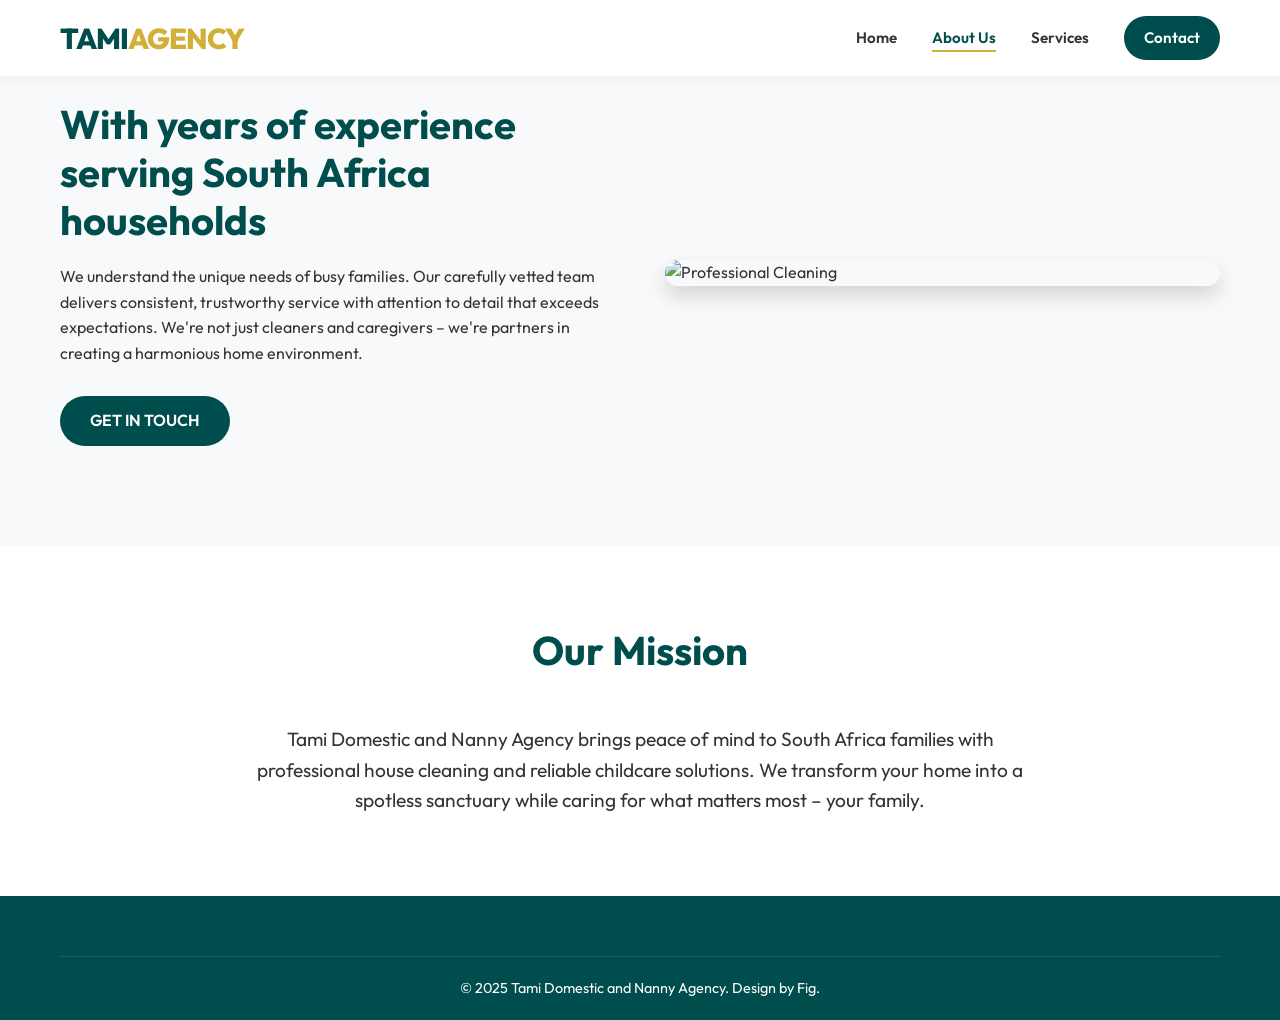
==== about.html @ 2e233cf8 "new files" ====
<!DOCTYPE html>
<html lang="en">
<head>
    <meta charset="UTF-8">
    <meta name="viewport" content="width=device-width, initial-scale=1.0">
    <title>About Us | Tami Domestic and Nanny Agency</title>
    <link rel="stylesheet" href="css/style.css">
    <link rel="stylesheet" href="https://cdnjs.cloudflare.com/ajax/libs/font-awesome/6.0.0/css/all.min.css">
</head>
<body>
    <div id="preloader"><div class="loader"></div></div>

    <!-- Header -->
    <header id="header">
        <div class="container nav">
            <a href="index.html" class="logo">TAMI<span>AGENCY</span></a>
            <ul class="nav-links">
                <li><a href="index.html">Home</a></li>
                <li><a href="about.html" class="active-link">About Us</a></li>
                <li><a href="services.html">Services</a></li>
                <li><a href="contact.html" class="btn btn-primary" style="padding: 10px 20px; color: white;">Contact</a></li>
            </ul>
            <div class="mobile-menu-btn" id="mobileMenuBtn"><i class="fas fa-bars"></i></div>
        </div>
    </header>

    <section class="container" style="padding: 100px 20px;">
        <div style="display: grid; grid-template-columns: repeat(auto-fit, minmax(300px, 1fr)); gap: 50px; align-items: center;">
            <div>
                <h2 style="color: var(--primary-color); margin-bottom: 20px; font-size: 2.5rem;">With years of experience serving South Africa households</h2>
                <p>We understand the unique needs of busy families. Our carefully vetted team delivers consistent, trustworthy service with attention to detail that exceeds expectations. We're not just cleaners and caregivers – we're partners in creating a harmonious home environment.</p>
                <div style="margin-top: 30px;">
                    <a href="contact.html" class="btn btn-primary">GET IN TOUCH</a>
                </div>
            </div>
            <div>
                <img src="https://images.unsplash.com/photo-1581578731548-c64695ce6958?auto=format&fit=crop&q=80&w=800" alt="Professional Cleaning" style="border-radius: 20px; box-shadow: var(--shadow-lg);">
            </div>
        </div>
    </section>

    <section style="background: white;">
        <div class="container text-center" style="text-align: center;">
            <div class="section-title">
                <h2>Our Mission</h2>
            </div>
            <p style="max-width: 800px; margin: 0 auto; font-size: 1.2rem;">Tami Domestic and Nanny Agency brings peace of mind to South Africa families with professional house cleaning and reliable childcare solutions. We transform your home into a spotless sanctuary while caring for what matters most – your family.</p>
        </div>
    </section>

    <footer>
        <div class="container">
            <div class="footer-bottom">
                <p>&copy; 2025 Tami Domestic and Nanny Agency. Design by Fig.</p>
            </div>
        </div>
    </footer>

    <script src="js/main.js"></script>
</body>
</html>
---- css/style.css ----
@import url('https://fonts.googleapis.com/css2?family=Outfit:wght@300;400;600;700&display=swap');

:root {
    --primary-color: #004d4d;
    --secondary-color: #d4af37;
    --accent-color: #2ecc71;
    --text-color: #333333;
    --text-muted: #666666;
    --bg-light: #f8f9fa;
    --white: #ffffff;
    --transition: all 0.3s cubic-bezier(0.4, 0, 0.2, 1);
    --shadow: 0 4px 6px rgba(0, 0, 0, 0.1);
    --shadow-lg: 0 10px 20px rgba(0, 0, 0, 0.15);
}

* {
    margin: 0;
    padding: 0;
    box-sizing: border-box;
}

body {
    font-family: 'Outfit', sans-serif;
    line-height: 1.6;
    color: var(--text-color);
    background-color: var(--bg-light);
    overflow-x: hidden;
}

a {
    text-decoration: none;
    color: inherit;
    transition: var(--transition);
}

ul {
    list-style: none;
}

img {
    max-width: 100%;
    display: block;
}

h1, h2, h3, h4 {
    line-height: 1.2;
    font-weight: 700;
}

.container {
    max-width: 1200px;
    margin: 0 auto;
    padding: 0 20px;
}

/* Preloader */
#preloader {
    position: fixed;
    top: 0;
    left: 0;
    width: 100%;
    height: 100%;
    background: var(--white);
    display: flex;
    justify-content: center;
    align-items: center;
    z-index: 9999;
    transition: var(--transition);
}

.loader {
    width: 50px;
    height: 50px;
    border: 5px solid var(--bg-light);
    border-top: 5px solid var(--primary-color);
    border-radius: 50%;
    animation: spin 1s linear infinite;
}

@keyframes spin {
    0% { transform: rotate(0deg); }
    100% { transform: rotate(360deg); }
}

/* Navigation */
header {
    background: rgba(255, 255, 255, 0.95);
    backdrop-filter: blur(10px);
    padding: 15px 0;
    position: fixed;
    width: 100%;
    top: 0;
    z-index: 1000;
    box-shadow: 0 2px 10px rgba(0, 0, 0, 0.05);
    transition: var(--transition);
}

header.scrolled {
    padding: 10px 0;
    background: var(--white);
    box-shadow: var(--shadow);
}

.nav {
    display: flex;
    justify-content: space-between;
    align-items: center;
    width: 100%;
    flex-wrap: nowrap;
}

.logo {
    display: flex;
    align-items: center;
    font-size: 1.8rem;
    font-weight: 800;
    color: var(--primary-color);
    letter-spacing: -1px;
    flex-shrink: 0;
}

.logo span {
    color: var(--secondary-color);
}

.nav-links {
    display: flex;
    gap: 35px;
    align-items: center;
}

.nav-links a {
    font-weight: 600;
    font-size: 0.95rem;
    color: var(--text-color);
    position: relative;
}

.nav-links a::after {
    content: '';
    position: absolute;
    bottom: -5px;
    left: 0;
    width: 0;
    height: 2px;
    background: var(--secondary-color);
    transition: var(--transition);
}

.nav-links a.btn::after {
    display: none;
}

.nav-links a:hover {
    color: var(--primary-color);
}

.nav-links a:hover::after {
    width: 100%;
}

.nav-links a.active-link {
    color: var(--primary-color);
}

/* Ensure indicators don't overlap for buttons */
.nav-links a.active-link:not(.btn)::after {
    width: 100%;
}

.mobile-menu-btn {
    display: none;
    font-size: 1.5rem;
    cursor: pointer;
    color: var(--primary-color);
    z-index: 1001;
}

/* Buttons */
.btn {
    display: inline-block;
    padding: 12px 30px;
    border-radius: 50px;
    font-weight: 600;
    cursor: pointer;
    transition: var(--transition);
    border: none;
}

.btn-primary {
    background: var(--primary-color);
    color: var(--white);
}

.btn-primary:hover {
    background: #003333;
    transform: translateY(-3px);
    box-shadow: var(--shadow-lg);
}

.btn-outline {
    border: 2px solid var(--primary-color);
    color: var(--primary-color);
    background: transparent;
}

.btn-outline:hover {
    background: var(--primary-color);
    color: var(--white);
}

/* Hero Section */
.hero-slider {
    position: relative;
    height: 100vh;
    width: 100%;
    overflow: hidden;
}

.hero-slide {
    position: absolute;
    top: 0;
    left: 0;
    width: 100%;
    height: 100%;
    opacity: 0;
    visibility: hidden;
    transition: opacity 1.5s ease-in-out;
}

.hero-slide.active {
    opacity: 1;
    visibility: visible;
}

.hero-slide::before {
    content: '';
    position: absolute;
    top: 0;
    left: 0;
    width: 100%;
    height: 100%;
    background: linear-gradient(rgba(0, 0, 0, 0.4), rgba(0, 0, 0, 0.6));
    z-index: 1;
}

.hero-slide img {
    width: 100%;
    height: 100%;
    object-fit: cover;
    transform: scale(1.1);
    transition: transform 10s linear;
}

.hero-slide.active img {
    transform: scale(1);
}

.hero-content {
    position: absolute;
    top: 50%;
    left: 50%;
    transform: translate(-50%, -50%);
    width: 100%;
    max-width: 1000px;
    z-index: 2;
    text-align: center;
    color: var(--white);
    padding: 0 20px;
}

.hero-content h3 {
    font-size: 1.2rem;
    letter-spacing: 4px;
    text-transform: uppercase;
    margin-bottom: 20px;
    color: var(--secondary-color);
    opacity: 0;
    transform: translateY(20px);
    transition: all 0.8s 0.3s forwards;
}

.hero-content h1 {
    font-size: 4.5rem;
    margin-bottom: 25px;
    line-height: 1.1;
    opacity: 0;
    transform: translateY(30px);
    transition: all 0.8s 0.6s forwards;
}

.hero-content p {
    font-size: 1.3rem;
    margin-bottom: 40px;
    max-width: 700px;
    margin-left: auto;
    margin-right: auto;
    opacity: 0;
    transform: translateY(30px);
    transition: all 0.8s 0.9s forwards;
}

.hero-slide.active .hero-content h3,
.hero-slide.active .hero-content h1,
.hero-slide.active .hero-content p,
.hero-slide.active .hero-btns {
    opacity: 1;
    transform: translateY(0);
}

.hero-btns {
    display: flex;
    justify-content: center;
    gap: 20px;
    opacity: 0;
    transform: translateY(30px);
    transition: all 0.8s 1.1s forwards;
}

/* Sections */
section {
    padding: 80px 0;
}

.section-title {
    text-align: center;
    margin-bottom: 50px;
}

.section-title h2 {
    font-size: 2.5rem;
    color: var(--primary-color);
    margin-bottom: 15px;
}

/* Stats */
.stats-grid {
    display: grid;
    grid-template-columns: repeat(auto-fit, minmax(200px, 1fr));
    gap: 30px;
    text-align: center;
}

.stat-item h3 {
    font-size: 2.5rem;
    color: var(--secondary-color);
}

/* Testimonials Carousel */
.testimonials {
    background: var(--bg-light);
    overflow: hidden;
}

.carousel-container {
    position: relative;
    max-width: 800px;
    margin: 0 auto;
}

.carousel-slide {
    display: none;
    text-align: center;
    padding: 40px;
    animation: fadeIn 0.5s ease-in-out;
}

.carousel-slide.active {
    display: block;
}

@keyframes fadeIn {
    from { opacity: 0; }
    to { opacity: 1; }
}

.testimonial-text {
    font-style: italic;
    font-size: 1.2rem;
    margin-bottom: 20px;
}

.testimonial-author {
    font-weight: 700;
    color: var(--primary-color);
}

/* Footer */
footer {
    background: var(--primary-color);
    color: var(--white);
    padding: 60px 0 20px;
}

.footer-grid {
    display: grid;
    grid-template-columns: repeat(auto-fit, minmax(250px, 1fr));
    gap: 40px;
    margin-bottom: 40px;
}

.footer-bottom {
    text-align: center;
    padding-top: 20px;
    border-top: 1px solid rgba(255, 255, 255, 0.1);
    font-size: 0.9rem;
}

/* Responsive */
@media (max-width: 768px) {
    .logo {
        font-size: 1.5rem;
    }

    .nav-links {
        display: flex;
        flex-direction: column;
        justify-content: center;
        position: fixed;
        top: 0;
        right: -100%;
        width: 80%;
        height: 100vh;
        background: var(--white);
        padding: 50px 20px;
        box-shadow: -10px 0 30px rgba(0, 0, 0, 0.1);
        transition: right 0.4s ease-in-out;
        z-index: 1000;
    }
    
    .nav-links.active {
        right: 0;
    }
    
    .mobile-menu-btn {
        display: block;
        padding: 10px;
    }
    
    .hero-content h1 {
        font-size: 2.2rem;
    }
    
    .hero-content p {
        font-size: 1rem;
    }
    
    .hero-btns {
        flex-direction: column;
        align-items: stretch;
        padding: 0 10%;
        gap: 15px;
    }
}

/* Scroll Animations */
.animate-on-scroll {
    opacity: 0;
    transform: translateY(30px);
    transition: opacity 0.8s ease-out, transform 0.8s ease-out;
}

.animate-fadeIn {
    opacity: 1;
    transform: translateY(0);
}

.service-card {
    transition: var(--transition);
}

.service-card:hover {
    transform: translateY(-10px);
    box-shadow: var(--shadow-lg);
}
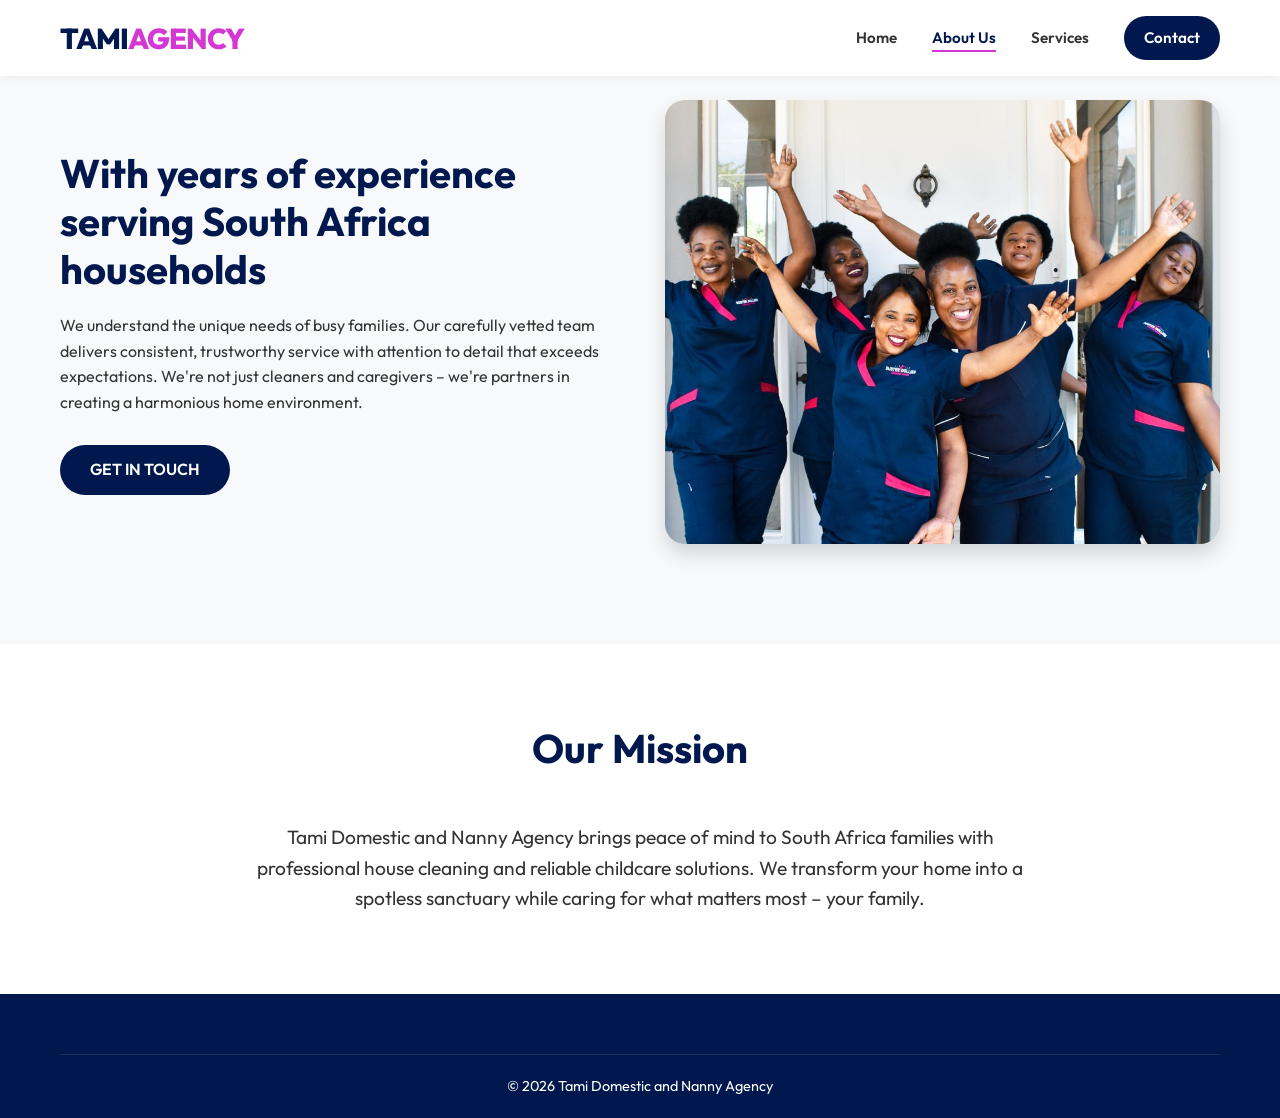
==== commit fa8c1f99: "feat: Create initial website structure including core pages, styling, and assets for Tami Domestic a" ====
--- a/about.html
+++ b/about.html
@@ -1,5 +1,6 @@
 <!DOCTYPE html>
 <html lang="en">
+
 <head>
     <meta charset="UTF-8">
     <meta name="viewport" content="width=device-width, initial-scale=1.0">
@@ -7,8 +8,11 @@
     <link rel="stylesheet" href="css/style.css">
     <link rel="stylesheet" href="https://cdnjs.cloudflare.com/ajax/libs/font-awesome/6.0.0/css/all.min.css">
 </head>
+
 <body>
-    <div id="preloader"><div class="loader"></div></div>
+    <div id="preloader">
+        <div class="loader"></div>
+    </div>
 
     <!-- Header -->
     <header id="header">
@@ -18,23 +22,29 @@
                 <li><a href="index.html">Home</a></li>
                 <li><a href="about.html" class="active-link">About Us</a></li>
                 <li><a href="services.html">Services</a></li>
-                <li><a href="contact.html" class="btn btn-primary" style="padding: 10px 20px; color: white;">Contact</a></li>
+                <li><a href="contact.html" class="btn btn-primary" style="padding: 10px 20px; color: white;">Contact</a>
+                </li>
             </ul>
             <div class="mobile-menu-btn" id="mobileMenuBtn"><i class="fas fa-bars"></i></div>
         </div>
     </header>
 
     <section class="container" style="padding: 100px 20px;">
-        <div style="display: grid; grid-template-columns: repeat(auto-fit, minmax(300px, 1fr)); gap: 50px; align-items: center;">
+        <div
+            style="display: grid; grid-template-columns: repeat(auto-fit, minmax(300px, 1fr)); gap: 50px; align-items: center;">
             <div>
-                <h2 style="color: var(--primary-color); margin-bottom: 20px; font-size: 2.5rem;">With years of experience serving South Africa households</h2>
-                <p>We understand the unique needs of busy families. Our carefully vetted team delivers consistent, trustworthy service with attention to detail that exceeds expectations. We're not just cleaners and caregivers – we're partners in creating a harmonious home environment.</p>
+                <h2 style="color: var(--primary-color); margin-bottom: 20px; font-size: 2.5rem;">With years of
+                    experience serving South Africa households</h2>
+                <p>We understand the unique needs of busy families. Our carefully vetted team delivers consistent,
+                    trustworthy service with attention to detail that exceeds expectations. We're not just cleaners and
+                    caregivers – we're partners in creating a harmonious home environment.</p>
                 <div style="margin-top: 30px;">
                     <a href="contact.html" class="btn btn-primary">GET IN TOUCH</a>
                 </div>
             </div>
             <div>
-                <img src="https://images.unsplash.com/photo-1581578731548-c64695ce6958?auto=format&fit=crop&q=80&w=800" alt="Professional Cleaning" style="border-radius: 20px; box-shadow: var(--shadow-lg);">
+                <img src="img/hero-1.jpeg" alt="Professional Cleaning"
+                    style="border-radius: 20px; box-shadow: var(--shadow-lg);">
             </div>
         </div>
     </section>
@@ -44,18 +54,21 @@
             <div class="section-title">
                 <h2>Our Mission</h2>
             </div>
-            <p style="max-width: 800px; margin: 0 auto; font-size: 1.2rem;">Tami Domestic and Nanny Agency brings peace of mind to South Africa families with professional house cleaning and reliable childcare solutions. We transform your home into a spotless sanctuary while caring for what matters most – your family.</p>
+            <p style="max-width: 800px; margin: 0 auto; font-size: 1.2rem;">Tami Domestic and Nanny Agency brings peace
+                of mind to South Africa families with professional house cleaning and reliable childcare solutions. We
+                transform your home into a spotless sanctuary while caring for what matters most – your family.</p>
         </div>
     </section>
 
     <footer>
         <div class="container">
             <div class="footer-bottom">
-                <p>&copy; 2025 Tami Domestic and Nanny Agency. Design by Fig.</p>
+                <p>&copy; 2026 Tami Domestic and Nanny Agency</p>
             </div>
         </div>
     </footer>
 
     <script src="js/main.js"></script>
 </body>
-</html>
+
+</html>
--- a/css/style.css
+++ b/css/style.css
@@ -1,9 +1,9 @@
 @import url('https://fonts.googleapis.com/css2?family=Outfit:wght@300;400;600;700&display=swap');
 
 :root {
-    --primary-color: #004d4d;
-    --secondary-color: #d4af37;
-    --accent-color: #2ecc71;
+    --primary-color: #00184d;
+    --secondary-color: #d437d4;
+    --accent-color: #8f2ecc;
     --text-color: #333333;
     --text-muted: #666666;
     --bg-light: #f8f9fa;
@@ -42,7 +42,10 @@
     display: block;
 }
 
-h1, h2, h3, h4 {
+h1,
+h2,
+h3,
+h4 {
     line-height: 1.2;
     font-weight: 700;
 }
@@ -78,8 +81,13 @@
 }
 
 @keyframes spin {
-    0% { transform: rotate(0deg); }
-    100% { transform: rotate(360deg); }
+    0% {
+        transform: rotate(0deg);
+    }
+
+    100% {
+        transform: rotate(360deg);
+    }
 }
 
 /* Navigation */
@@ -370,8 +378,13 @@
 }
 
 @keyframes fadeIn {
-    from { opacity: 0; }
-    to { opacity: 1; }
+    from {
+        opacity: 0;
+    }
+
+    to {
+        opacity: 1;
+    }
 }
 
 .testimonial-text {
@@ -427,24 +440,24 @@
         transition: right 0.4s ease-in-out;
         z-index: 1000;
     }
-    
+
     .nav-links.active {
         right: 0;
     }
-    
+
     .mobile-menu-btn {
         display: block;
         padding: 10px;
     }
-    
+
     .hero-content h1 {
         font-size: 2.2rem;
     }
-    
+
     .hero-content p {
         font-size: 1rem;
     }
-    
+
     .hero-btns {
         flex-direction: column;
         align-items: stretch;
@@ -472,4 +485,4 @@
 .service-card:hover {
     transform: translateY(-10px);
     box-shadow: var(--shadow-lg);
-}
+}
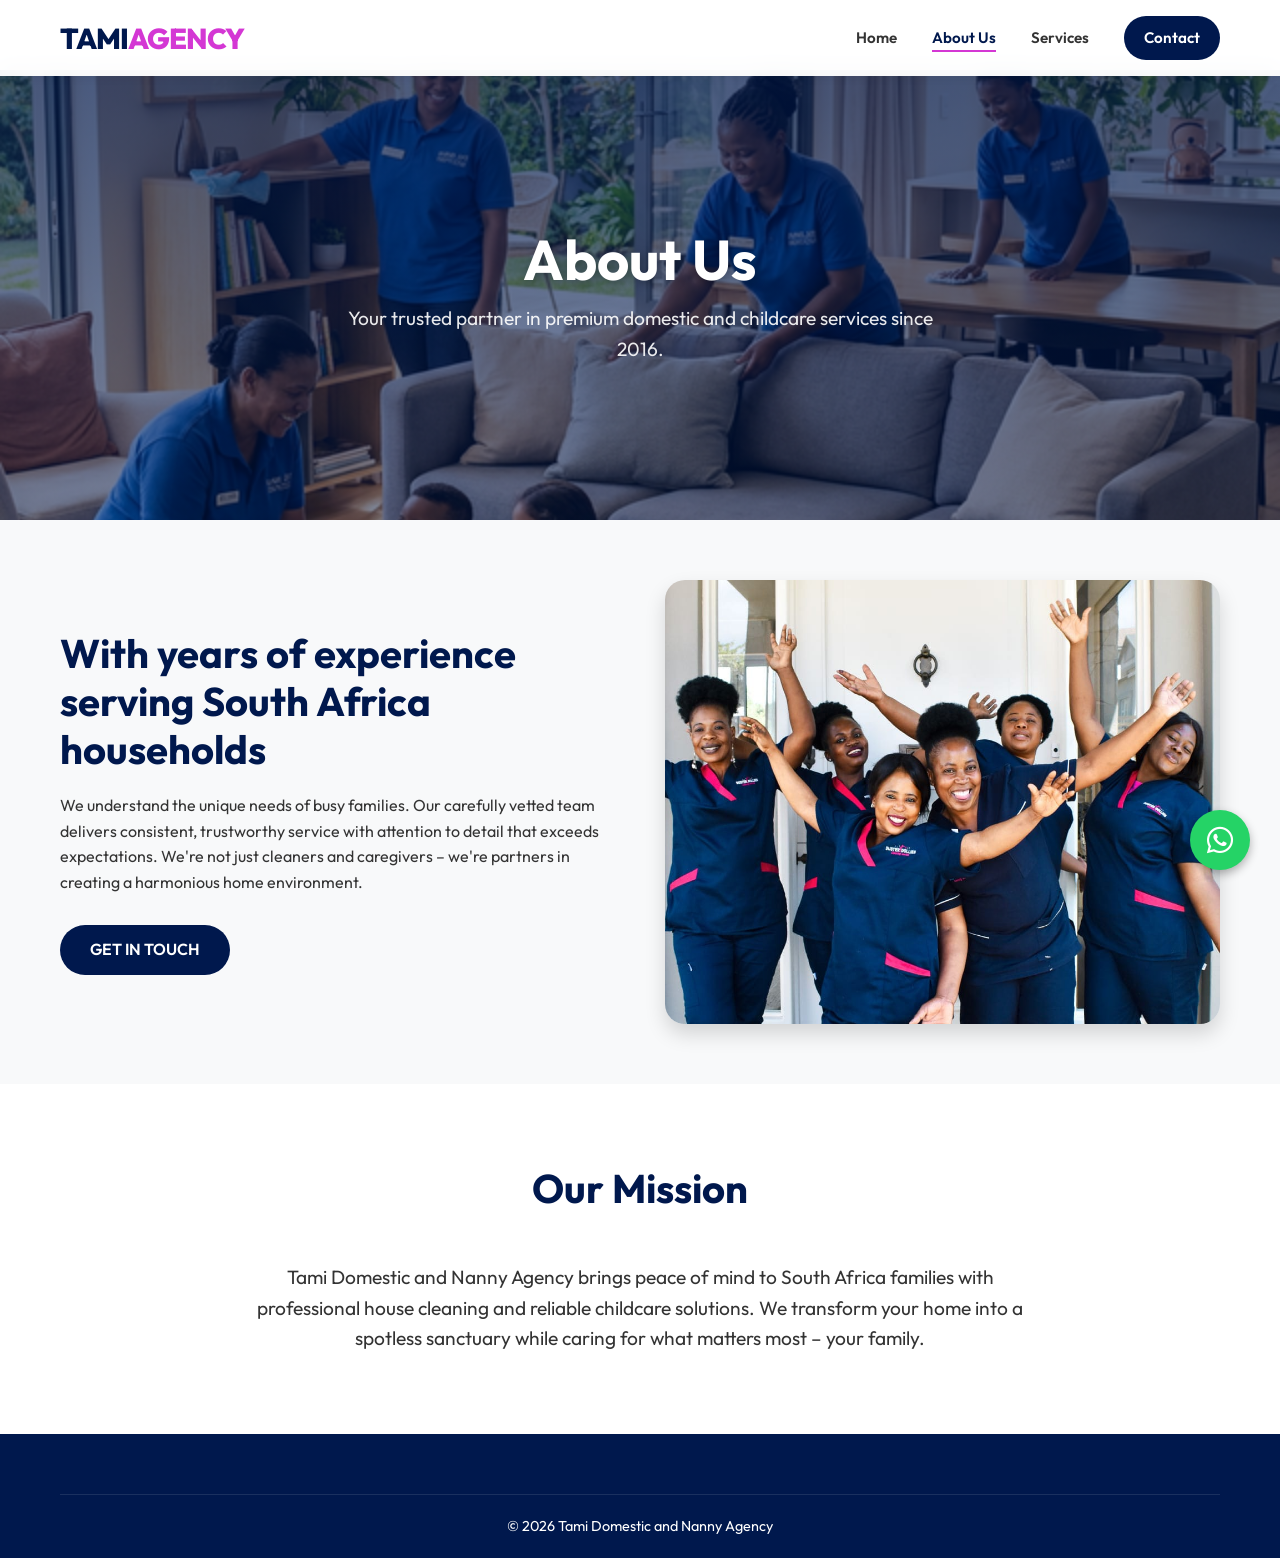
==== commit b929ebc2: "feat: Implement global styling with a new CSS file, add hero sections to about and contact pages, an" ====
--- a/about.html
+++ b/about.html
@@ -28,8 +28,16 @@
             <div class="mobile-menu-btn" id="mobileMenuBtn"><i class="fas fa-bars"></i></div>
         </div>
     </header>
+    
+    <section class="page-hero">
+        <img src="img/about-hero.png" alt="About Tami Agency">
+        <div class="page-hero-content">
+            <h1>About Us</h1>
+            <p>Your trusted partner in premium domestic and childcare services since 2016.</p>
+        </div>
+    </section>
 
-    <section class="container" style="padding: 100px 20px;">
+    <section class="container" style="padding: 60px 20px;">
         <div
             style="display: grid; grid-template-columns: repeat(auto-fit, minmax(300px, 1fr)); gap: 50px; align-items: center;">
             <div>
@@ -68,6 +76,10 @@
         </div>
     </footer>
 
+    <a href="https://wa.me/27601029595" class="whatsapp-fab" target="_blank">
+        <i class="fab fa-whatsapp"></i>
+    </a>
+
     <script src="js/main.js"></script>
 </body>
 
--- a/css/style.css
+++ b/css/style.css
@@ -323,6 +323,60 @@
     opacity: 0;
     transform: translateY(30px);
     transition: all 0.8s 1.1s forwards;
+}
+
+/* Page Hero */
+.page-hero {
+    position: relative;
+    height: 450px;
+    width: 100%;
+    display: flex;
+    align-items: center;
+    justify-content: center;
+    overflow: hidden;
+    margin-top: 70px;
+}
+
+.page-hero::before {
+    content: '';
+    position: absolute;
+    top: 0;
+    left: 0;
+    width: 100%;
+    height: 100%;
+    background: linear-gradient(rgba(0, 24, 77, 0.7), rgba(0, 24, 77, 0.5));
+    z-index: 1;
+}
+
+.page-hero img {
+    position: absolute;
+    top: 0;
+    left: 0;
+    width: 100%;
+    height: 100%;
+    object-fit: cover;
+    z-index: 0;
+}
+
+.page-hero-content {
+    position: relative;
+    z-index: 2;
+    text-align: center;
+    color: var(--white);
+    padding: 0 20px;
+}
+
+.page-hero-content h1 {
+    font-size: 3.5rem;
+    margin-bottom: 10px;
+    text-shadow: 2px 2px 10px rgba(0,0,0,0.3);
+}
+
+.page-hero-content p {
+    font-size: 1.2rem;
+    max-width: 600px;
+    margin: 0 auto;
+    opacity: 0.9;
 }
 
 /* Sections */
@@ -485,4 +539,52 @@
 .service-card:hover {
     transform: translateY(-10px);
     box-shadow: var(--shadow-lg);
+}
+
+/* WhatsApp FAB */
+.whatsapp-fab {
+    position: fixed;
+    bottom: 30px;
+    right: 30px;
+    width: 60px;
+    height: 60px;
+    background-color: #25d366;
+    color: white;
+    border-radius: 50%;
+    display: flex;
+    justify-content: center;
+    align-items: center;
+    font-size: 30px;
+    box-shadow: 0 4px 10px rgba(0, 0, 0, 0.3);
+    z-index: 999;
+    transition: var(--transition);
+    animation: pulse-whatsapp 2s infinite;
+}
+
+.whatsapp-fab:hover {
+    transform: scale(1.1);
+    background-color: #128c7e;
+    color: white;
+}
+
+@keyframes pulse-whatsapp {
+    0% {
+        box-shadow: 0 0 0 0 rgba(37, 211, 102, 0.7);
+    }
+    70% {
+        box-shadow: 0 0 0 15px rgba(37, 211, 102, 0);
+    }
+    100% {
+        box-shadow: 0 0 0 0 rgba(37, 211, 102, 0);
+    }
+}
+
+@media (max-width: 768px) {
+    .whatsapp-fab {
+        bottom: 20px;
+        right: 20px;
+        width: 50px;
+        height: 50px;
+        font-size: 25px;
+    }
 }
